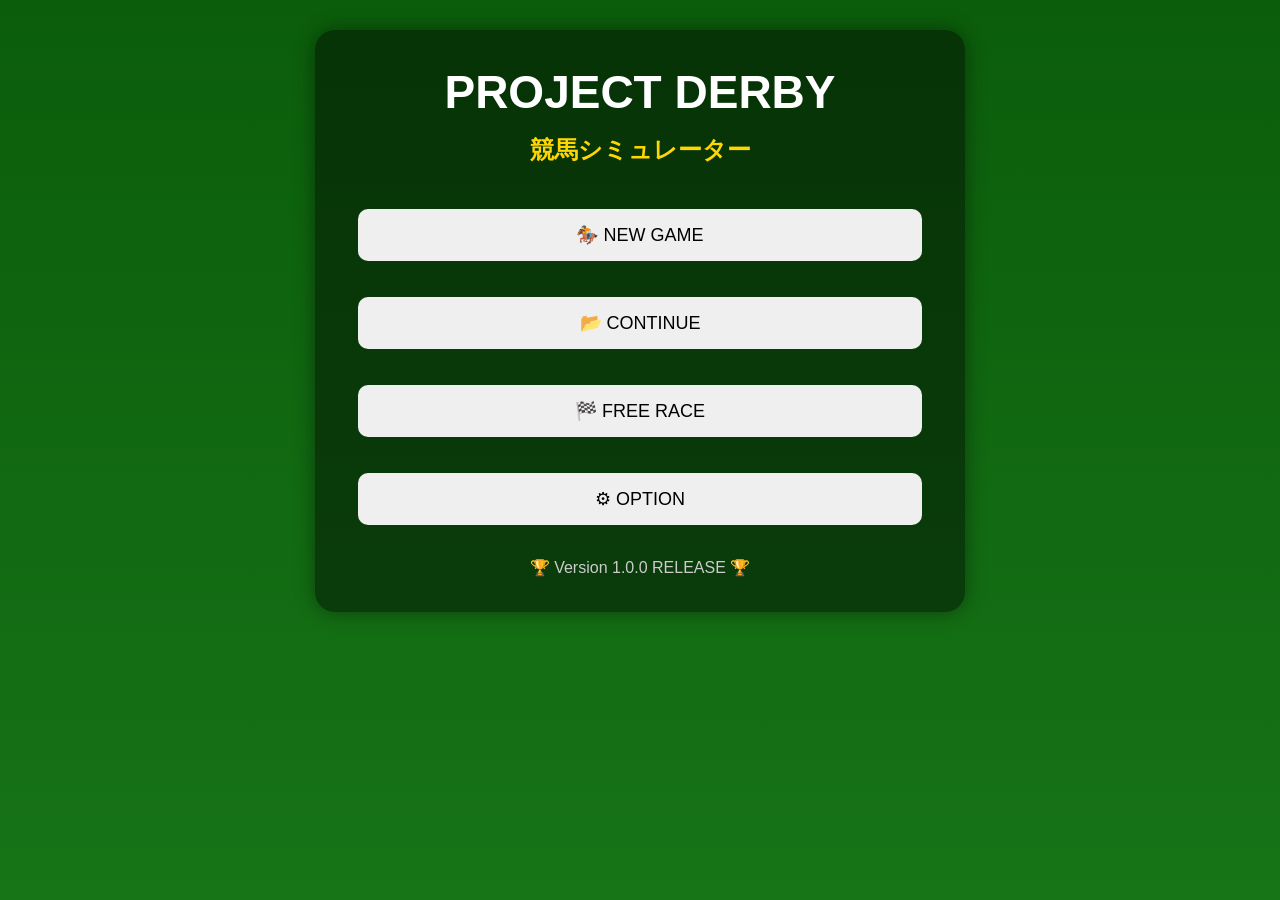
==== index.html @ 9fe2e181 "Ver.2.2 会話システム完成" ====
<!DOCTYPE html>
<html lang="ja">

<head>

    <meta charset="UTF-8">

    <meta name="viewport"
          content="width=device-width, initial-scale=1.0">

    <title>PROJECT DERBY</title>

    <link rel="stylesheet" href="css/style.css">
</head>

<body>

<!-- ========================= -->
<!-- タイトル画面 -->
<!-- ========================= -->

<div id="titleScreen">

    <h1>PROJECT DERBY</h1>

    <h2>競馬シミュレーター</h2>

    <div class="menu">


<button id="newGameBtn">
    🏇 NEW GAME
</button>

<button id="continueBtn">
    📂 CONTINUE
</button>

<button id="raceBtn">
    🏁 FREE RACE
</button>

<button id="optionBtn">
    ⚙ OPTION
</button>

    </div>

    <p class="version">

🏆 Version 1.0.0 RELEASE 🏆

</p>

</div>

<!-- ========================= -->
<!-- レース設定 -->
<!-- ========================= -->

<div id="raceSetup" style="display:none;">

    <h1>レース設定</h1>

    <p>距離</p>

    <select id="distance">

        <option>1200m</option>
        <option>1400m</option>
        <option>1600m</option>
        <option>1800m</option>
        <option selected>2000m</option>
        <option>2400m</option>
        <option>3200m</option>

    </select>

    <p>天候</p>

    <select id="weather">

        <option>晴</option>
        <option>曇</option>
        <option>雨</option>

    </select>

    <p>馬場</p>

    <select id="ground">

        <option>良</option>
        <option>稍重</option>
        <option>重</option>
        <option>不良</option>

    </select>

    <p>出走頭数</p>

    <select id="horseCount">

        <option>8</option>
        <option>10</option>
        <option selected>12</option>
        <option>14</option>
        <option>16</option>
        <option>18</option>

    </select>

    <br><br>

    <button id="startRaceBtn">

        出走馬を見る

    </button>

    <button id="backBtn">

        戻る

    </button>

</div>

<!-- ========================= -->
<!-- 出走馬一覧 -->
<!-- ========================= -->

<div id="horseListScreen" style="display:none;">

    <h1>出走馬一覧</h1>

    <div id="horseList"></div>

    <br>

    <button id="raceStart">

        レース開始

    </button>

    <button id="horseBackBtn">

        戻る

    </button>

</div>

<!-- ========================= -->
<!-- 馬詳細 -->
<!-- ========================= -->

<div id="horseDetailScreen" style="display:none;">

    <h1 id="horseName"></h1>

    <h2 id="horseOverall"></h2>

    <p id="horseSpeed"></p>

    <p id="horseStamina"></p>

    <p id="horseSprint"></p>

    <p id="horseStart"></p>

    <p id="horseGuts"></p>

    <p id="horseTemper"></p>

    <p id="horseLuck"></p>

    <p id="horseStyle"></p>

    <br>

    <button id="detailBackBtn">

        戻る

    </button>

</div>

<div id="entryScreen" style="display:none;">

    <h1>📰 出馬表</h1>

    <div id="entryInfo"></div>

    <hr>

    <div id="entryList"></div>

    <br>

    <button id="entryRaceBtn">

        🏇 レース開始

    </button>

</div>

<!-- ========================= -->
<!-- レース画面 -->
<!-- ========================= -->

<div id="raceScreen" style="display:none;">

    <h1>🏇 レース実況</h1>

    <hr>

    <h2 id="raceDistance"></h2>

    <p id="raceInfo"></p>

    <hr>

    <h3>実況</h3>

    <div id="raceInfoPanel">

        <div id="predictionPanel">

    <h3>🎯 AI予想</h3>

    <p id="predictionText"></p>

</div>

    <h3>🏇 レース情報</h3>

    <p id="courseName"></p>

    <p id="distanceInfo"></p>

    <p id="weatherInfo"></p>

    <p id="groundInfo"></p>

</div>

    <div id="commentary"></div>

    <hr>

    <h3>順位</h3>

    <div id="ranking"></div>

    <div id="winnerPanel" style="display:none;">

    <h1>🏆 WINNER!!</h1>

    <h2 id="winnerPanelName"></h2>

    <p>素晴らしいレースでした！</p>

</div>

    <div id="resultButtonArea" style="display:none;">

    <button id="resultBtn">
        🏆 リザルトを見る
    </button>

    </div>

    </div>

<!-- ========================= -->
<!-- リザルト画面 -->
<!-- ========================= -->

<div id="resultScreen" style="display:none;">

    <h1>🏆 RESULT</h1>

    <div id="resultCard">

        <h2 id="winnerName"></h2>

        <p id="winnerInfo"></p>

        <hr>

        <div id="resultRanking"></div>

    </div>

    <br>

    <button id="nextNewsBtn">
        📰 ニュースを見る
    </button>

</div>

<!-- ========================= -->
<!-- Derby News -->
<!-- ========================= -->

<div id="newsScreen" style="display:none;">

    <h1>📰 DERBY NEWS</h1>

    <div id="newsList">

        <div class="newsCard">

            <h2>本日のトップニュース</h2>

            <p>
                PROJECT DERBYへようこそ。
                今日も新たなドラマが始まります。
            </p>

        </div>

    </div>

    <br>

    <button id="newsBackBtn">
        タイトルへ戻る
    </button>

</div>

<!-- ========================= -->
<!-- 主人公作成 -->
<!-- ========================= -->

<div id="newGameScreen" style="display:none;">

    <h1>NEW GAME</h1>

    <p>主人公の名前</p>

    <input
        type="text"
        id="playerName"
        placeholder="名前を入力">

    <br><br>

    <button id="createPlayerBtn">
        ゲーム開始
    </button>

    <button id="newGameBackBtn">
        戻る
    </button>

</div>

<!-- ========================= -->
<!-- HOME -->
<!-- ========================= -->

<div id="homeScreen" style="display:none;">

    <h1>🏠 HOME</h1>

    <h2 id="homePlayerName"></h2>

<p id="homeAge"></p>

<p id="homeJob"></p>

<p id="homeDate"></p>

<button id="nextWeekBtn">
    ▶ 次の週
</button>

<hr>

<p id="homeMoney"></p>

<p id="homeSalary"></p>

    <hr>

    <button id="workBtn">
        💼 仕事
    </button>

    <button id="raceCourseBtn">
        🏇 競馬場
    </button>

    <button id="profileBtn">
        👤 プロフィール
    </button>

    <button id="saveBtn">
        💾 セーブ
    </button>

</div>
  
<!-- ========================= -->
<!-- Opening -->
<!-- ========================= -->

<div id="openingScreen" style="display:none;">

    <h1>PROJECT DERBY</h1>

    <p id="openingText"></p>

    <br>

    <button id="openingNextBtn">
        次へ
    </button>

</div>

<!-- ========================= -->
<!-- Dialogue -->
<!-- ========================= -->

<div id="dialogueScreen" style="display:none;">

    <h2 id="dialoguePlace"></h2>

    <div id="dialogueCharacter">

        <!-- 後で立ち絵 -->

    </div>

    <h3 id="dialogueName"></h3>

    <div id="dialogueText"></div>

    <button id="dialogueNextBtn">

        ▶ 次へ

    </button>

</div>

<!-- ========================= -->
<!-- 仕事画面 -->
<!-- ========================= -->

<div id="workScreen" style="display:none;">

    <h1>💼 会社</h1>

    <p id="workMessage"></p>

    <br>

    <button id="workNextBtn">
        次へ
    </button>

</div>

<!-- ========================= -->
<!-- Event -->
<!-- ========================= -->

<div id="eventScreen" style="display:none;">

    <h1 id="eventTitle"></h1>

    <p id="eventText"></p>

    <br>

    <button id="eventNextBtn">
        次へ
    </button>

</div>

<script src="js/horses.js"></script>
<script src="js/race.js"></script>
<script src="js/commentary.js"></script>
<script src="js/result.js"></script>
<script src="js/news.js"></script>

<script src="js/player.js"></script>
<script src="js/ui.js"></script>      

<script src="js/dialogues.js"></script>
<script src="js/dialogue.js"></script>

<script src="js/life.js"></script>
<script src="js/entry.js"></script>

<script src="js/main.js"></script>

<script src="script.js"></script>

</body>
</html>
---- css/style.css ----
*{
    margin:0;
    padding:0;
    box-sizing:border-box;
    font-family:"Yu Gothic","Meiryo",sans-serif;
}

body{

    background:linear-gradient(180deg,#0b5d0b,#177417);

    color:white;

    min-height:100vh;

    display:flex;

    justify-content:center;

    align-items:flex-start;

    padding:30px 0;

}

#titleScreen,
#raceSetup,
#horseListScreen,
#horseDetailScreen,
#newGameScreen,
#homeScreen,
#workScreen,
#openingScreen,
#outingScreen{

    width:650px;

    background:rgba(0,0,0,.45);

    padding:35px;

    border-radius:20px;

    text-align:center;

    box-shadow:0 0 20px rgba(0,0,0,.4);

}

.menu{

    display:flex;

    flex-direction:column;

    gap:20px;

    margin-top:35px;

}

button{

    padding:15px;

    font-size:18px;

    border:none;

    border-radius:10px;

    cursor:pointer;

    transition:.2s;

    margin:8px;

}

button:hover{

    background:gold;

    color:black;

}

select{

    width:220px;

    padding:10px;

    margin-bottom:18px;

    font-size:18px;

}

h1{

    font-size:46px;

    margin-bottom:15px;

}

h2{

    color:gold;

    margin-bottom:25px;

}

.version{

    margin-top:25px;

    color:#ccc;

}

/* ------------------ */

#horseList{

    margin-top:20px;

}

/* 馬カード */

.horseCard{

    background:white;

    color:black;

    border-radius:15px;

    padding:20px;

    margin-bottom:18px;

    box-shadow:0 5px 15px rgba(0,0,0,.35);

    transition:.2s;

}

.horseCard:hover{

    transform:scale(1.02);

}

.horseCard h3{

    color:#0b5d0b;

    margin-bottom:15px;

}

.horseCard p{

    margin:8px 0;

}

.detailBtn{

    width:170px;

    background:#0b5d0b;

    color:white;

    margin-top:15px;

}

.detailBtn:hover{

    background:gold;

    color:black;

}

/* 詳細画面 */

#horseDetailScreen p{

    font-size:22px;

    margin:15px 0;

}

#horseName{

    color:gold;

}

/* 一覧画面だけスクロール */

#horseListScreen{

    max-height:90vh;

    overflow-y:auto;

}
/* ========================= */
/* レース画面 */
/* ========================= */

#raceScreen{

    width:700px;

    background:rgba(0,0,0,.45);

    padding:35px;

    border-radius:20px;

    text-align:center;

    box-shadow:0 0 20px rgba(0,0,0,.4);

}

#commentary{

    background:white;

    color:black;

    height:220px;

    overflow-y:auto;

    border-radius:10px;

    padding:15px;

    text-align:left;

    margin-top:15px;

    font-size:18px;

    line-height:1.8;

}

#ranking{

    background:white;

    color:black;

    border-radius:10px;

    padding:15px;

    margin-top:15px;

    text-align:left;

    font-size:20px;

}

#raceDistance{

    color:gold;

}

#raceInfo{

    font-size:20px;

    margin:10px 0;

}
/* ========================= */
/* Derby News */
/* ========================= */

#newsScreen{

    width:700px;

    background:rgba(0,0,0,.45);

    padding:35px;

    border-radius:20px;

    box-shadow:0 0 20px rgba(0,0,0,.4);

}

.newsCard{

    background:white;

    color:black;

    border-radius:15px;

    padding:20px;

    margin:15px 0;

}

.newsCard h2{

    color:#006400;

    margin-bottom:15px;

}

.newsCard p{

    line-height:1.8;

}
#raceInfoPanel{

    background:#ffffff;

    color:#222;

    border:3px solid #333;

    border-radius:10px;

    padding:15px;

    margin-bottom:15px;

    text-align:center;

}

#raceInfoPanel h3{

    color:#0b5d0b;

    margin-bottom:10px;

}


#raceInfoPanel p{

    color:#222;

    margin:8px 0;

    font-size:18px;

    font-weight:bold;

}
#resultButtonArea{

    margin-top:20px;

}

#resultBtn{

    width:250px;

    background:gold;

    color:black;

    font-size:22px;

    font-weight:bold;

}

#resultBtn:hover{

    background:orange;

}
/* ========================= */
/* Result */
/* ========================= */

#resultScreen{

    width:700px;

    background:rgba(0,0,0,.45);

    padding:35px;

    border-radius:20px;

    box-shadow:0 0 20px rgba(0,0,0,.4);

    text-align:center;

}

#resultCard{

    background:white;

    color:black;

    border-radius:15px;

    padding:20px;

}

#resultRanking{

    text-align:left;

    margin-top:20px;

    font-size:20px;

}
.resultHorse{

    background:white;

    color:black;

    padding:12px;

    margin:10px 0;

    border-radius:10px;

    font-size:22px;

    font-weight:bold;

    box-shadow:0 3px 8px rgba(0,0,0,.2);

}
.resultHorse h3{

    color:#006400;

    margin-bottom:5px;

}

.resultHorse p{

    color:#666;

    font-size:18px;

}
/* 勝者演出 */

#winnerPanel{

    display:none;

    margin-top:20px;

    background:linear-gradient(gold,#ffd700);

    color:black;

    padding:25px;

    border-radius:15px;

    animation:winnerPop .8s;

}

#winnerPanel h1{

    color:#b30000;

}

@keyframes winnerPop{

    from{

        transform:scale(.7);

        opacity:0;

    }

    to{

        transform:scale(1);

        opacity:1;

    }

}
/* ========================= */
/* 出馬表 */
/* ========================= */

#entryScreen{

    width:650px;

    background:rgba(0,0,0,.45);

    padding:35px;

    border-radius:20px;

    text-align:center;

    box-shadow:0 0 20px rgba(0,0,0,.4);

}

#entryList{

    text-align:left;

    margin:20px 0;

}

.entryHorse{

    padding:8px 0;

    border-bottom:1px solid rgba(255,255,255,.3);

}

#entryRaceBtn{

    width:220px;

    font-size:20px;

}
/* ========================= */
/* Opening */
/* ========================= */

#openingScreen{

    position:relative;

    min-height:520px;

}

#dialogueScreen{

    position:relative;

    width:650px;

    min-height:520px;

    background:rgba(0,0,0,.45);

    border-radius:20px;

    padding:35px;

    text-align:center;

}

#dialogueCharacter{

    height:180px;

}

#dialogueName{

    color:gold;

    margin-top:20px;

}

#dialogueText{

    min-height:120px;

    font-size:26px;

    line-height:1.8;

    margin-top:20px;

}

#dialogueNextBtn{

    position:absolute;

    bottom:30px;

    left:50%;

    transform:translateX(-50%);

}

#openingText{

    margin-top:60px;

    min-height:220px;

    font-size:28px;

    line-height:1.8;

    display:flex;

    justify-content:center;

    align-items:center;

    text-align:center;

}

#openingNextBtn{

    position:absolute;

    bottom:30px;

    left:50%;

    transform:translateX(-50%);

}
/* ========================= */
/* Event */
/* ========================= */

#eventScreen{

    width:650px;

    background:rgba(0,0,0,.45);

    padding:35px;

    border-radius:20px;

    text-align:center;

    box-shadow:0 0 20px rgba(0,0,0,.4);

}

#eventTitle{

    color:gold;

    margin-bottom:30px;

}

#eventText{

    min-height:180px;

    font-size:24px;

    line-height:1.8;

}
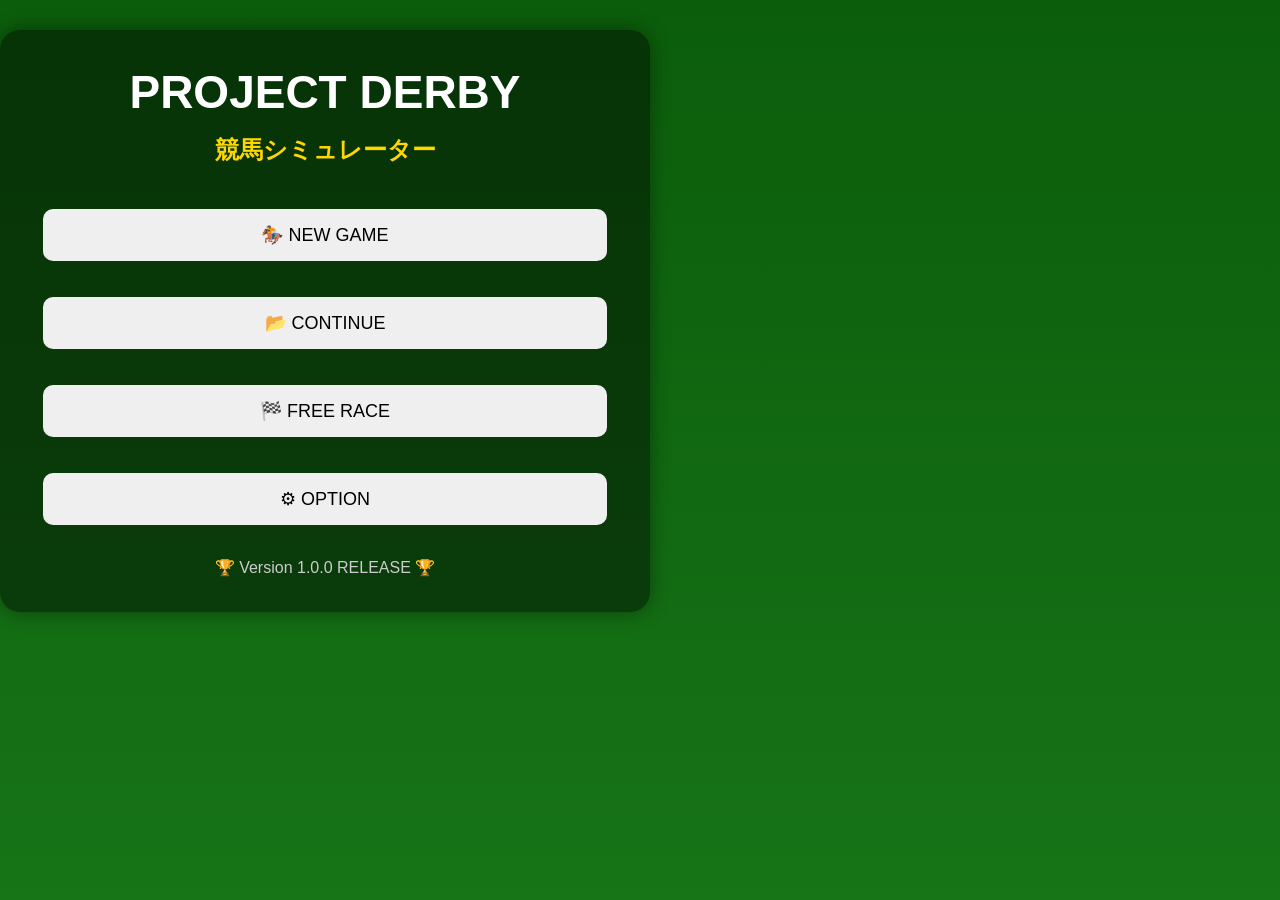
==== commit d46c6142: "era-" ====
--- a/index.html
+++ b/index.html
@@ -114,15 +114,15 @@
 
     <button id="startRaceBtn">
 
-        出走馬を見る
-
-    </button>
+    🏇 出走馬を見る
+
+</button>
 
     <button id="backBtn">
 
-        戻る
-
-    </button>
+    ← HOMEへ戻る
+
+</button>
 
 </div>
 
@@ -372,9 +372,7 @@
 
     <h2 id="homePlayerName"></h2>
 
-<p id="homeAge"></p>
-
-<p id="homeJob"></p>
+<p id="homeProfile"></p>
 
 <p id="homeDate"></p>
 
@@ -384,30 +382,157 @@
 
 <hr>
 
+<p id="homeFatigue"></p>
+
 <p id="homeMoney"></p>
 
 <p id="homeSalary"></p>
 
+<hr>
+
+<h3>📰 今週の競馬ニュース</h3>
+
+<p id="homeNews">
+今週は特にニュースはありません。
+</p>
+
+<hr>
+
+<h3>📅 今週の予定</h3>
+
+<p id="homeSchedule">
+特に予定はありません。
+</p>
+
     <hr>
 
-    <button id="workBtn">
-        💼 仕事
-    </button>
-
-    <button id="raceCourseBtn">
+    <button id="raceBtn">
+    🏇 競馬
+</button>
+
+<button id="studyBtn">
+    📚 勉強
+</button>
+
+<button id="outingBtn">
+    🚶 外出
+</button>
+
+<button id="restBtn">
+    🛏 休む
+</button>
+
+<hr>
+
+<button id="statusBtn">
+    👤 ステータス
+</button>
+
+<button id="menuBtn">
+    ⚙ メニュー
+</button>
+
+</div>
+<!-- ========================= -->
+<!-- Outing -->
+<!-- ========================= -->
+
+<div id="outingScreen" style="display:none;">
+
+    <h1>🚶 外出</h1>
+
+    <button id="goRaceCourseBtn">
         🏇 競馬場
     </button>
 
-    <button id="profileBtn">
-        👤 プロフィール
-    </button>
-
-    <button id="saveBtn">
-        💾 セーブ
-    </button>
-
-</div>
-  
+    <button id="goShopBtn">
+        🛍 ショップ（準備中）
+    </button>
+
+    <button id="goHomeBtn">
+        🏠 HOMEへ戻る
+    </button>
+
+</div>
+</div>
+
+<!-- ========================= -->
+<!-- Study -->
+<!-- ========================= -->
+
+<div id="studyScreen" style="display:none;">
+
+    <h1>📚 勉強</h1>
+
+    <p>今日は何を勉強する？</p>
+
+    <button id="studyPaddockBtn">
+        👀 パドック
+    </button>
+
+    <button id="studyStyleBtn">
+        🐎 脚質
+    </button>
+
+    <button id="studyTrainingBtn">
+        💪 調教
+    </button>
+
+    <button id="studyBackBtn">
+        ← HOMEへ戻る
+    </button>
+
+</div>
+
+<!-- ========================= -->
+<!-- Rest -->
+<!-- ========================= -->
+
+<div id="restScreen" style="display:none;">
+
+    <h1>🛏 休む</h1>
+
+    <p>今日はゆっくり休みます。</p>
+
+    <button id="restHomeBtn">
+        💤 休む
+    </button>
+
+    <button id="restBackBtn">
+        ← HOMEへ戻る
+    </button>
+
+</div>
+
+<!-- ========================= -->
+<!-- Race Course -->
+<!-- ========================= -->
+
+<div id="raceCourseScreen" style="display:none;">
+
+    <h1>🏇 東京競馬場</h1>
+
+    <p>
+
+        今日は日本ダービー開催日。<br><br>
+
+        競馬場は大勢の人で賑わっている。
+
+    </p>
+
+    <button id="enterRaceCourseBtn">
+
+        入場する
+
+    </button>
+
+    <button id="backOutingBtn">
+
+        戻る
+
+    </button>
+
+</div>
 <!-- ========================= -->
 <!-- Opening -->
 <!-- ========================= -->
--- a/css/style.css
+++ b/css/style.css
@@ -13,13 +13,10 @@
 
     min-height:100vh;
 
-    display:flex;
-
-    justify-content:center;
-
-    align-items:flex-start;
 
     padding:30px 0;
+
+    text-align:center;
 
 }
 
@@ -31,7 +28,8 @@
 #homeScreen,
 #workScreen,
 #openingScreen,
-#outingScreen{
+#outingScreen,
+#studyScreen{
 
     width:650px;
 
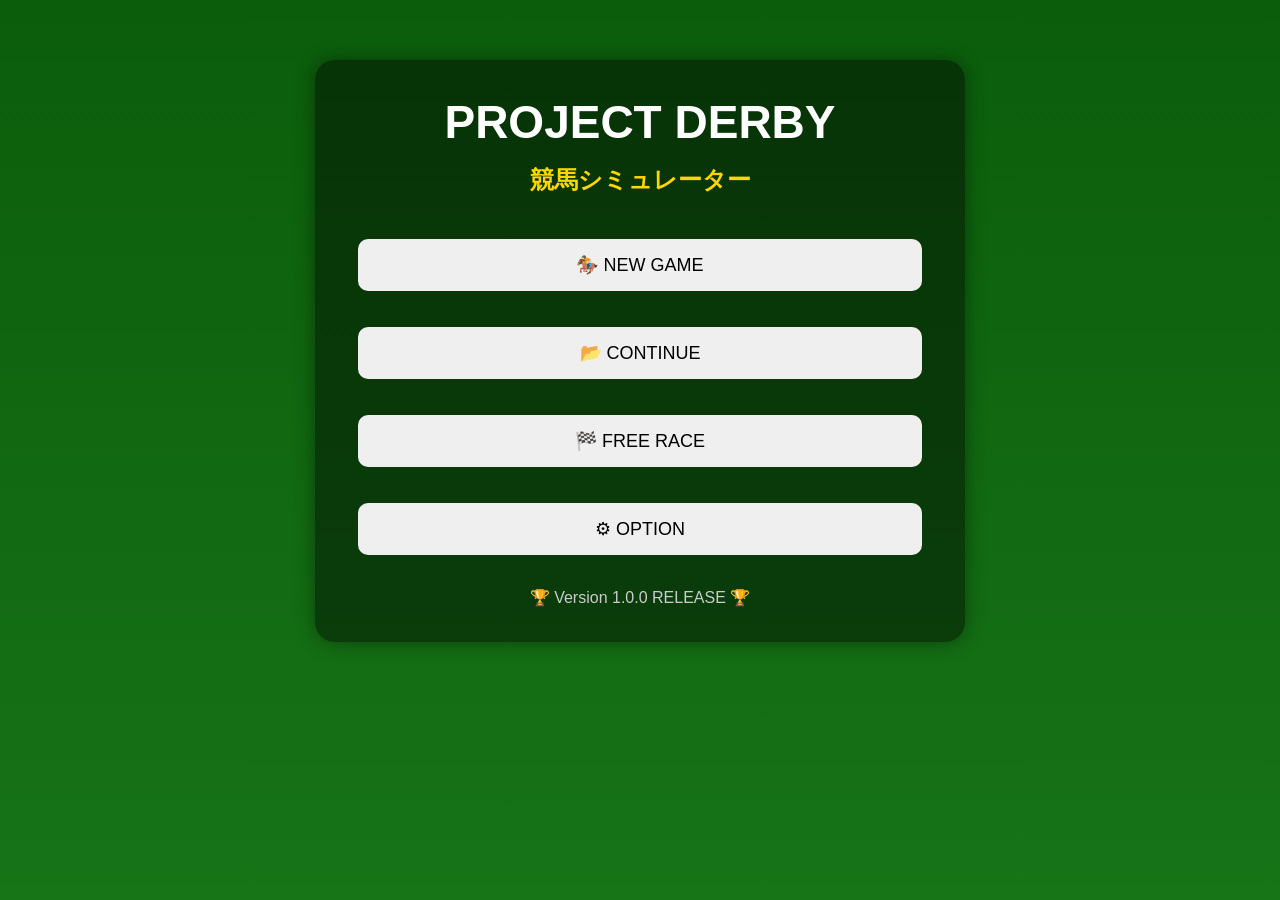
==== commit 6c673257: "syuusei" ====
--- a/index.html
+++ b/index.html
@@ -454,7 +454,7 @@
     </button>
 
 </div>
-</div>
+
 
 <!-- ========================= -->
 <!-- Study -->
--- a/css/style.css
+++ b/css/style.css
@@ -29,7 +29,14 @@
 #workScreen,
 #openingScreen,
 #outingScreen,
-#studyScreen{
+#studyScreen,
+#entryScreen,
+#raceScreen,
+#resultScreen,
+#newsScreen,
+#raceCourseScreen,
+#dialogueScreen,
+#eventScreen{
 
     width:650px;
 
@@ -43,6 +50,7 @@
 
     box-shadow:0 0 20px rgba(0,0,0,.4);
 
+    margin:30px auto;   /* ←これを追加 */
 }
 
 .menu{
